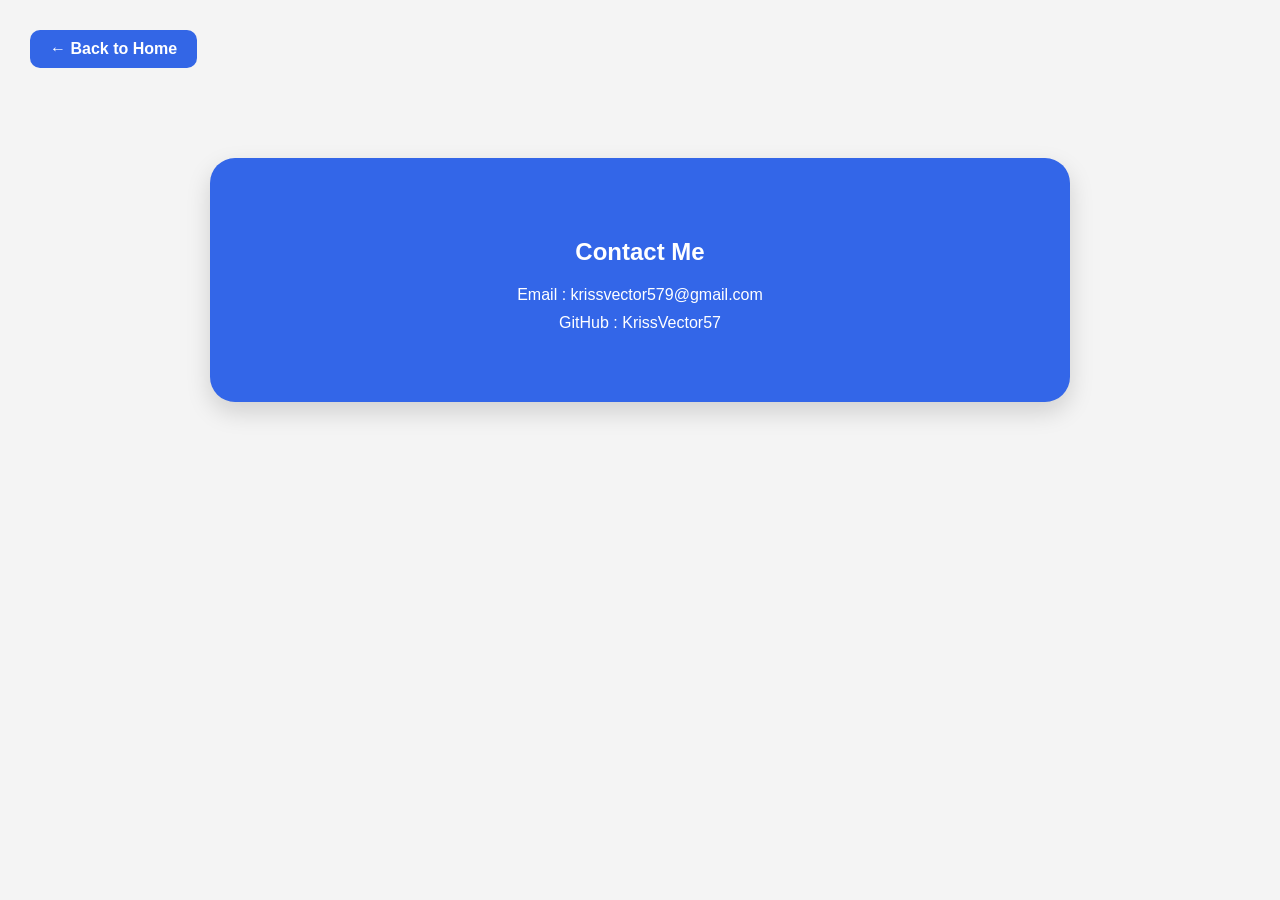
==== pages/contact.html @ 15fe415a "add in pages" ====
<!DOCTYPE html>
<html lang="en">
<head>
    <meta charset="UTF-8">
    <meta name="viewport" content="width=device-width, initial-scale=1.0">
    <title>Contact - Kriss Portfolio</title>

    <link rel="stylesheet" href="../style.css">
</head>
<body>

    <a href="../index.html" class="back-btn">← Back to Home</a>

    <section class="contact">
        <h2>Contact Me</h2>

        <p>Email : krissvector579@gmail.com</p>
        <p>GitHub : KrissVector57</p>
    </section>

    <script src="../script.js"></script>
</body>
</html>
---- style.css ----
body{
    margin:0;
    font-family:Arial, Helvetica, sans-serif;
    background:#f4f4f4;
}

header{
    background:#2563eb;
    color:white;
    text-align:center;
    padding:70px;

    #typing::after{
    content:"|";
    animation:blink 0.8s infinite;
}
    font-size: 2rem;
    font-weight: 500;
    min-height: 40px;

    @keyframes blink{

    0%{
        opacity:1;
    }

    50%{
        opacity:0;
    }

    100%{
        opacity:1;
    }

}
}

header h1{
    margin:0;
    font-size:48px;
}

header p{
    font-size:20px;
}
.about{
    background:white;
    max-width:800px;
    margin:40px auto;
    padding:30px;
    border-radius:15px;
    box-shadow:0 5px 15px rgba(0,0,0,.1);
}

.about h2{
    text-align:center;
    color:#2563eb;
}

.about p{
    line-height:1.8;
    text-align:center;
}
.skills{

    text-align:center;

    margin-top:60px;

}
.skill-container{

    display:flex;

    justify-content:center;

    gap:20px;

    flex-wrap:wrap;

    margin-top:30px;

}
.skill-card{

    background:#2563eb;

    color:white;

    padding:20px 40px;

    border-radius:12px;

    font-weight:bold;

    transition:.3s;

    cursor:pointer;

    box-shadow:0 5px 10px rgba(0,0,0,.2);

}
.skill-card:hover{

    transform:translateY(-10px) scale(1.05);

    background:#1d4ed8;



}
.contact {
    max-width: 800px;
    margin: 60px auto;
    padding: 60px 30px;
    background: #3366e8;
    color: white;
    text-align: center;
    border-radius: 25px;
    box-shadow: 0 10px 25px rgba(0,0,0,0.15);
}

.contact h2{

    margin-bottom:20px;

}
.contact p{

    margin:10px;

}
nav{

    margin-bottom:40px;

}
nav a{

    color:white;

    text-decoration:none;

    margin:15px;

    font-weight:bold;

    transition:0.3s;

}
nav a.active{
    color:#ffe600;
    font-weight:bold;
    border-bottom:3px solid #ffe600;
    padding-bottom:5px;
    transition:0.3s;
}
nav a:hover{

    text-decoration:underline;

}
nav a.active{
    color:#ffe600;
    font-weight:bold;
    border-bottom:3px solid #ffe600;
    padding-bottom:5px;
    transition:0.3s;
}
nav a:hover{

    text-decoration:underline;

}
html{
    scroll-behavior:smooth;
}
.projects{
    max-width:800px;
    margin:60px auto;
    padding:60px 30px;
    text-align:center;
    background:white;
    border-radius:25px;
    box-shadow:0 10px 25px rgba(0,0,0,0.15);
}
.project-card{

    background:white;

    max-width:700px;

    margin:auto;

    padding:30px;

    border-radius:15px;

    box-shadow:0 5px 15px rgba(0,0,0,.15);

}
.project-card h3{

    color:#2563eb;

}
.project-card p{

    margin:20px 0;

}
.project-card a{

    display:inline-block;

    background:#2563eb;

    color:white;

    text-decoration:none;

    padding:12px 25px;

    border-radius:10px;

    transition:.3s;

}
.project-card a:hover{

    background:#1d4ed8;

    transform:scale(1.05);

}
@media (max-width:768px){

    header h1{
        font-size:50px;
    }

    nav a{
        display:block;
        margin:15px;
    }

    .about,
    .project-card{
        width:90%;
    }

}
/* ===== Footer ===== */

footer {
    background: #1f4fd6;
    color: white;
    text-align: center;
    padding: 30px 20px;
    margin-top: 50px;
}

footer p {
    margin: 8px 0;
    font-size: 16px;
}
/* ===== Dark Mode ===== */

#darkModeBtn{
    margin-top:20px;
    padding:12px 24px;
    border:none;
    border-radius:10px;
    cursor:pointer;
    font-size:16px;
    font-weight:bold;
}

.dark-mode{
    background:#1b1b1b;
    color:white;
}

.dark-mode{
    background:#1f1f1f;
    color:white;
}

.dark-mode section{
    background:transparent;
}

.dark-mode .about,
.dark-mode .project-card{
    background:#2b2b2b;
    color:white;
    box-shadow:0 8px 20px rgba(0,0,0,0.4);
}

.dark-mode footer{
    background:#111;
}

.dark-mode footer{
    background:#111;
}
body.dark-mode .contact {
    background: #2d2d2d;
    color: white;
}

body.dark-mode .projects {
    background: #2d2d2d;
    color: white;
}

body.dark-mode .projects h2,
body.dark-mode .projects h3 {
    color: #4d7cff;
}

body.dark-mode .projects p {
    color: #ddd;
}
.back-btn {
    display: inline-block;
    margin: 30px;
    padding: 10px 20px;
    background: #3366e6;
    color: white;
    text-decoration: none;
    border-radius: 10px;
    font-weight: bold;
}

.back-btn:hover {
    opacity: 0.8;
}
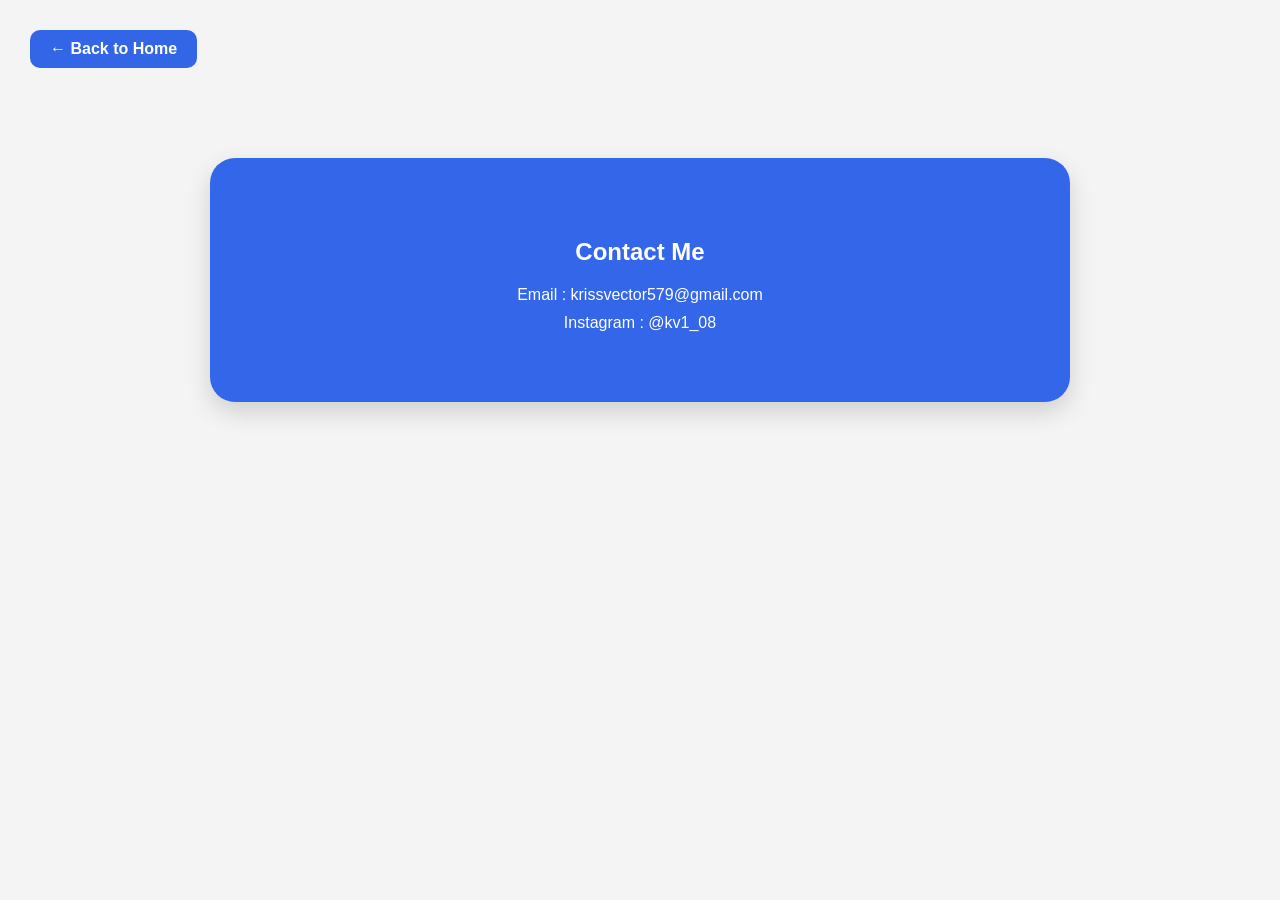
==== commit 921adf32: "ngubah pages" ====
--- a/pages/contact.html
+++ b/pages/contact.html
@@ -14,8 +14,8 @@
     <section class="contact">
         <h2>Contact Me</h2>
 
-        <p>Email : krissvector579@gmail.com</p>
-        <p>GitHub : KrissVector57</p>
+        <p>Email     : krissvector579@gmail.com</p>
+        <p>Instagram : @kv1_08</p>
     </section>
 
     <script src="../script.js"></script>
--- a/style.css
+++ b/style.css
@@ -335,4 +335,19 @@
 
 .back-btn:hover {
     opacity: 0.8;
+}
+.btn{
+    display:inline-block;
+    margin-top:20px;
+    padding:15px 35px;
+    background:#3564e8;
+    color:white;
+    text-decoration:none;
+    border-radius:12px;
+    transition:.3s;
+}
+
+.btn:hover{
+    background:#244bc7;
+    transform:translateY(-3px);
 }
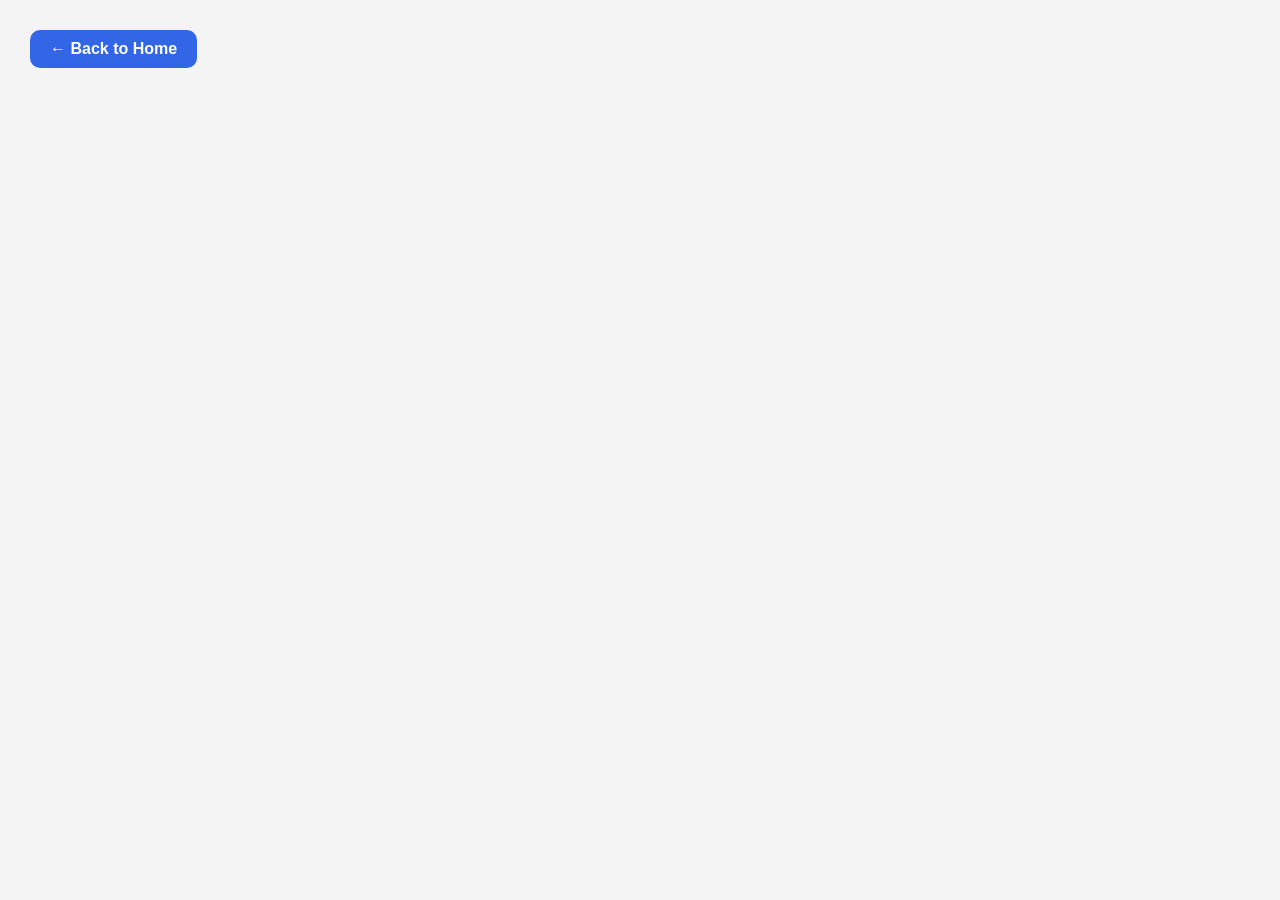
==== commit 0cf11710: "update porto" ====
--- a/pages/contact.html
+++ b/pages/contact.html
@@ -7,17 +7,27 @@
 
     <link rel="stylesheet" href="../style.css">
 </head>
+<script>
+if(localStorage.getItem("theme") === "dark"){
+    document.body.classList.add("dark-mode");
+}
+</script>
 <body>
 
     <a href="../index.html" class="back-btn">← Back to Home</a>
+<section class="contact reveal">
 
-    <section class="contact">
-        <h2>Contact Me</h2>
+    <h1>Contact Me</h1>
 
-        <p>Email     : krissvector579@gmail.com</p>
-        <p>Instagram : @kv1_08</p>
-    </section>
+    <p>
+        Email: kriss@example.com
+    </p>
 
+    <p>
+        GitHub: KrissVector57
+    </p>
+
+</section>
     <script src="../script.js"></script>
 </body>
 </html>
--- a/style.css
+++ b/style.css
@@ -350,4 +350,18 @@
 .btn:hover{
     background:#244bc7;
     transform:translateY(-3px);
+}
+/* ========================================
+   SCROLL REVEAL ANIMATION
+======================================== */
+
+.reveal {
+    opacity: 0;
+    transform: translateY(50px);
+    transition: opacity 0.8s ease, transform 0.8s ease;
+}
+
+.reveal.show {
+    opacity: 1;
+    transform: translateY(0);
 }
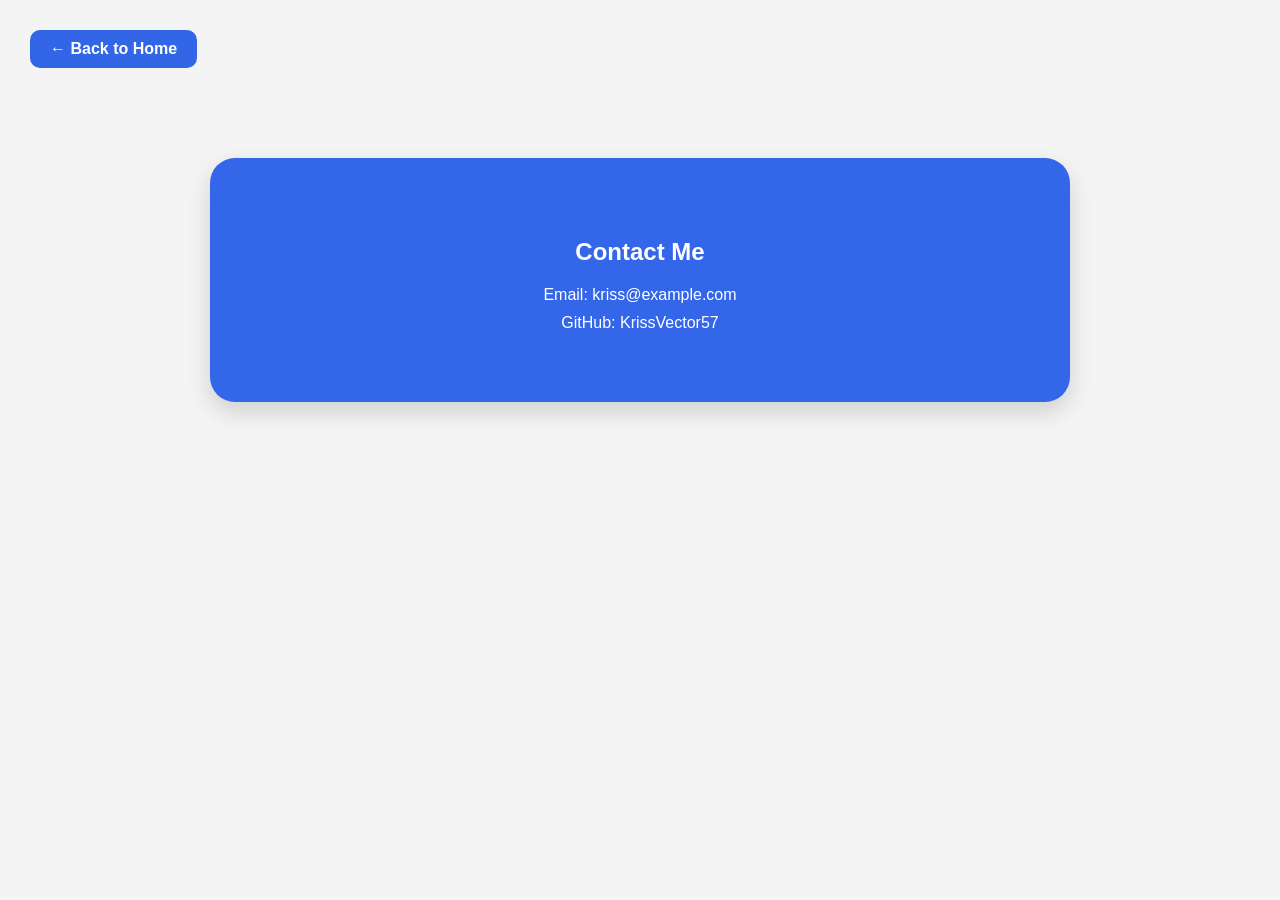
==== commit 5946b9f3: "ROMBAK" ====
--- a/pages/contact.html
+++ b/pages/contact.html
@@ -1,33 +1,85 @@
 <!DOCTYPE html>
 <html lang="en">
+
 <head>
+
     <meta charset="UTF-8">
-    <meta name="viewport" content="width=device-width, initial-scale=1.0">
-    <title>Contact - Kriss Portfolio</title>
 
-    <link rel="stylesheet" href="../style.css">
+    <meta
+        name="viewport"
+        content="width=device-width, initial-scale=1.0"
+    >
+
+    <title>
+        Contact - Kriss Portfolio
+    </title>
+
+    <link
+        rel="stylesheet"
+        href="../style.css"
+    >
+
 </head>
-<script>
-if(localStorage.getItem("theme") === "dark"){
-    document.body.classList.add("dark-mode");
-}
-</script>
+
+
 <body>
 
-    <a href="../index.html" class="back-btn">← Back to Home</a>
-<section class="contact reveal">
 
-    <h1>Contact Me</h1>
+    <!-- DARK MODE CHECK -->
 
-    <p>
-        Email: kriss@example.com
-    </p>
+    <script>
 
-    <p>
-        GitHub: KrissVector57
-    </p>
+        if (
+            localStorage.getItem("theme")
+            === "dark"
+        ) {
 
-</section>
+            document.body.classList.add(
+                "dark-mode"
+            );
+
+        }
+
+    </script>
+
+
+    <!-- BACK BUTTON -->
+
+    <a
+        href="../index.html"
+        class="back-btn"
+    >
+
+        ← Back to Home
+
+    </a>
+
+
+    <!-- CONTACT -->
+
+    <section class="contact">
+
+        <h1>
+            Contact Me
+        </h1>
+
+
+        <p>
+            Email:
+            kriss@example.com
+        </p>
+
+
+        <p>
+            GitHub:
+            KrissVector57
+        </p>
+
+    </section>
+
+
     <script src="../script.js"></script>
+
 </body>
+
 </html>
--- a/style.css
+++ b/style.css
@@ -4,35 +4,37 @@
     background:#f4f4f4;
 }
 
-header{
-    background:#2563eb;
-    color:white;
-    text-align:center;
-    padding:70px;
-
-    #typing::after{
-    content:"|";
-    animation:blink 0.8s infinite;
-}
+header {
+    background: #2563eb;
+    color: white;
+    text-align: center;
+    padding: 70px;
     font-size: 2rem;
     font-weight: 500;
     min-height: 40px;
-
-    @keyframes blink{
-
-    0%{
-        opacity:1;
-    }
-
-    50%{
-        opacity:0;
-    }
-
-    100%{
-        opacity:1;
-    }
-
-}
+}
+
+
+#typing::after {
+    content: "|";
+    animation: blink 0.8s infinite;
+}
+
+
+@keyframes blink {
+
+    0% {
+        opacity: 1;
+    }
+
+    50% {
+        opacity: 0;
+    }
+
+    100% {
+        opacity: 1;
+    }
+
 }
 
 header h1{
@@ -351,17 +353,3 @@
     background:#244bc7;
     transform:translateY(-3px);
 }
-/* ========================================
-   SCROLL REVEAL ANIMATION
-======================================== */
-
-.reveal {
-    opacity: 0;
-    transform: translateY(50px);
-    transition: opacity 0.8s ease, transform 0.8s ease;
-}
-
-.reveal.show {
-    opacity: 1;
-    transform: translateY(0);
-}
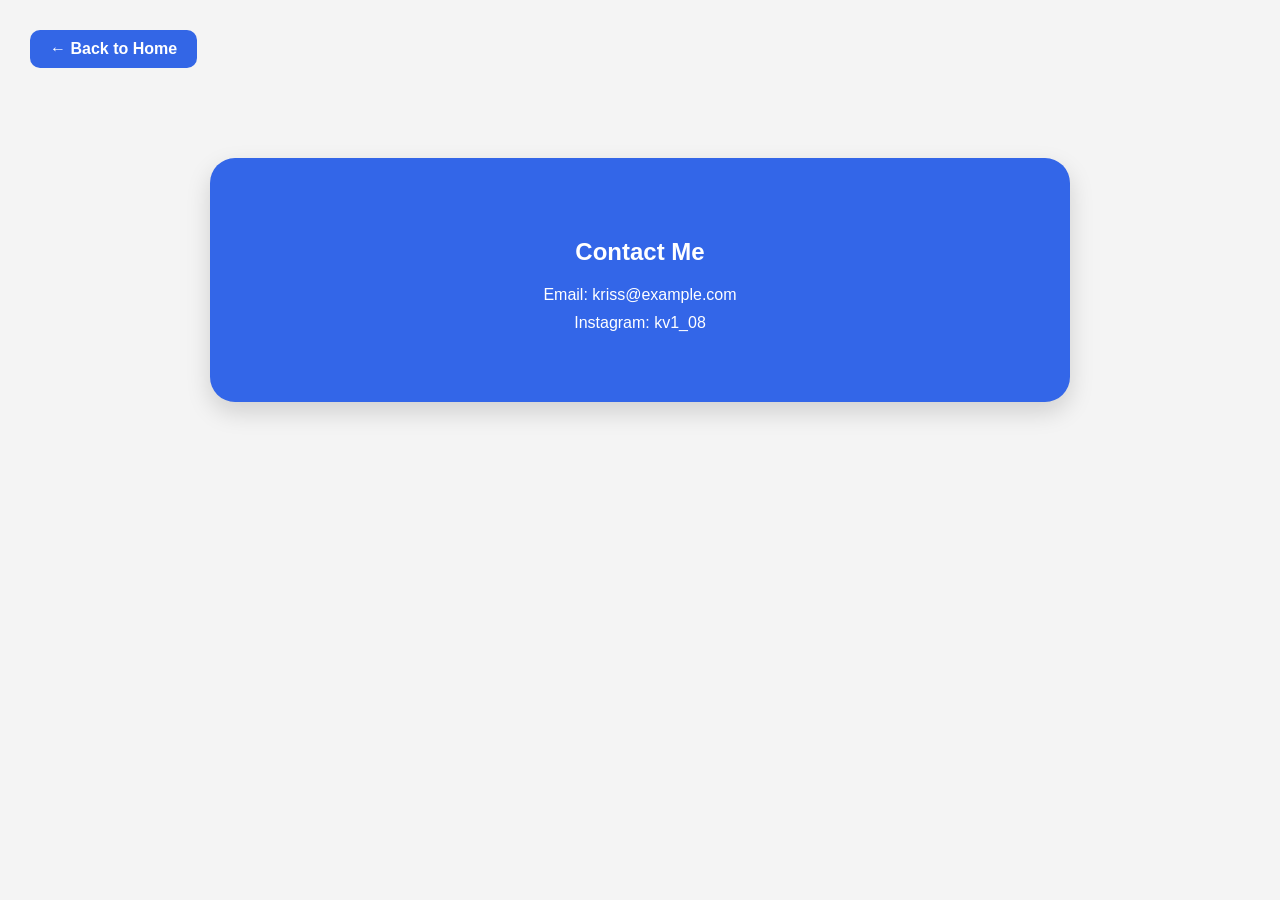
==== commit 2c8997db: "reveal add" ====
--- a/pages/contact.html
+++ b/pages/contact.html
@@ -4,75 +4,35 @@
 <head>
 
     <meta charset="UTF-8">
+    <meta name="viewport" content="width=device-width, initial-scale=1.0">
 
-    <meta
-        name="viewport"
-        content="width=device-width, initial-scale=1.0"
-    >
+    <title>Contact - Kriss Portfolio</title>
 
-    <title>
-        Contact - Kriss Portfolio
-    </title>
-
-    <link
-        rel="stylesheet"
-        href="../style.css"
-    >
+    <link rel="stylesheet" href="../style.css">
 
 </head>
 
-
 <body>
-
-
-    <!-- DARK MODE CHECK -->
-
-    <script>
-
-        if (
-            localStorage.getItem("theme")
-            === "dark"
-        ) {
-
-            document.body.classList.add(
-                "dark-mode"
-            );
-
-        }
-
-    </script>
-
 
     <!-- BACK BUTTON -->
 
-    <a
-        href="../index.html"
-        class="back-btn"
-    >
-
+    <a href="../index.html" class="back-btn reveal">
         ← Back to Home
-
     </a>
 
 
     <!-- CONTACT -->
 
-    <section class="contact">
+    <section class="contact reveal">
 
-        <h1>
-            Contact Me
-        </h1>
-
+        <h1>Contact Me</h1>
 
         <p>
-            Email:
-            kriss@example.com
+            Email: kriss@example.com
         </p>
 
-
         <p>
-            GitHub:
-            KrissVector57
+            Instagram: kv1_08
         </p>
 
     </section>
--- a/style.css
+++ b/style.css
@@ -1,14 +1,45 @@
-body{
-    margin:0;
-    font-family:Arial, Helvetica, sans-serif;
-    background:#f4f4f4;
-}
+/* ========================================
+   GLOBAL
+======================================== */
+
+body {
+    margin: 0;
+    font-family: Arial, Helvetica, sans-serif;
+    background: #f4f4f4;
+    color: #222;
+    transition: background 0.3s ease, color 0.3s ease;
+}
+
+
+/* ========================================
+   HEADER
+======================================== */
 
 header {
     background: #2563eb;
     color: white;
     text-align: center;
     padding: 70px;
+    min-height: 40px;
+}
+
+
+header h1 {
+    margin: 0;
+    font-size: 48px;
+}
+
+
+header p {
+    font-size: 20px;
+}
+
+
+/* ========================================
+   TYPING EFFECT
+======================================== */
+
+#typing {
     font-size: 2rem;
     font-weight: 500;
     min-height: 40px;
@@ -37,80 +68,105 @@
 
 }
 
-header h1{
-    margin:0;
-    font-size:48px;
-}
-
-header p{
-    font-size:20px;
-}
-.about{
-    background:white;
-    max-width:800px;
-    margin:40px auto;
-    padding:30px;
-    border-radius:15px;
-    box-shadow:0 5px 15px rgba(0,0,0,.1);
-}
-
-.about h2{
-    text-align:center;
-    color:#2563eb;
-}
-
-.about p{
-    line-height:1.8;
-    text-align:center;
-}
-.skills{
-
-    text-align:center;
-
-    margin-top:60px;
-
-}
-.skill-container{
-
-    display:flex;
-
-    justify-content:center;
-
-    gap:20px;
-
-    flex-wrap:wrap;
-
-    margin-top:30px;
-
-}
-.skill-card{
-
-    background:#2563eb;
-
-    color:white;
-
-    padding:20px 40px;
-
-    border-radius:12px;
-
-    font-weight:bold;
-
-    transition:.3s;
-
-    cursor:pointer;
-
-    box-shadow:0 5px 10px rgba(0,0,0,.2);
-
-}
-.skill-card:hover{
-
-    transform:translateY(-10px) scale(1.05);
-
-    background:#1d4ed8;
-
-
-
-}
+
+/* ========================================
+   NAVBAR
+======================================== */
+
+nav {
+    margin-bottom: 40px;
+}
+
+
+nav a {
+    color: white;
+    text-decoration: none;
+    margin: 15px;
+    font-weight: bold;
+    transition: 0.3s;
+}
+
+
+nav a:hover {
+    text-decoration: underline;
+}
+
+
+nav a.active {
+    color: #ffe600;
+    font-weight: bold;
+    border-bottom: 3px solid #ffe600;
+    padding-bottom: 5px;
+}
+
+
+/* ========================================
+   ABOUT
+======================================== */
+
+.about {
+    background: white;
+    max-width: 800px;
+    margin: 40px auto;
+    padding: 30px;
+    border-radius: 15px;
+    box-shadow: 0 5px 15px rgba(0, 0, 0, 0.1);
+}
+
+
+.about h2 {
+    text-align: center;
+    color: #2563eb;
+}
+
+
+.about p {
+    line-height: 1.8;
+    text-align: center;
+}
+
+
+/* ========================================
+   SKILLS
+======================================== */
+
+.skills {
+    text-align: center;
+    margin-top: 60px;
+}
+
+
+.skill-container {
+    display: flex;
+    justify-content: center;
+    gap: 20px;
+    flex-wrap: wrap;
+    margin-top: 30px;
+}
+
+
+.skill-card {
+    background: #2563eb;
+    color: white;
+    padding: 20px 40px;
+    border-radius: 12px;
+    font-weight: bold;
+    transition: 0.3s;
+    cursor: pointer;
+    box-shadow: 0 5px 10px rgba(0, 0, 0, 0.2);
+}
+
+
+.skill-card:hover {
+    transform: translateY(-10px) scale(1.05);
+    background: #1d4ed8;
+}
+
+
+/* ========================================
+   CONTACT
+======================================== */
+
 .contact {
     max-width: 800px;
     margin: 60px auto;
@@ -119,211 +175,76 @@
     color: white;
     text-align: center;
     border-radius: 25px;
-    box-shadow: 0 10px 25px rgba(0,0,0,0.15);
-}
-
-.contact h2{
-
-    margin-bottom:20px;
-
-}
-.contact p{
-
-    margin:10px;
-
-}
-nav{
-
-    margin-bottom:40px;
-
-}
-nav a{
-
-    color:white;
-
-    text-decoration:none;
-
-    margin:15px;
-
-    font-weight:bold;
-
-    transition:0.3s;
-
-}
-nav a.active{
-    color:#ffe600;
-    font-weight:bold;
-    border-bottom:3px solid #ffe600;
-    padding-bottom:5px;
-    transition:0.3s;
-}
-nav a:hover{
-
-    text-decoration:underline;
-
-}
-nav a.active{
-    color:#ffe600;
-    font-weight:bold;
-    border-bottom:3px solid #ffe600;
-    padding-bottom:5px;
-    transition:0.3s;
-}
-nav a:hover{
-
-    text-decoration:underline;
-
-}
-html{
-    scroll-behavior:smooth;
-}
-.projects{
-    max-width:800px;
-    margin:60px auto;
-    padding:60px 30px;
-    text-align:center;
-    background:white;
-    border-radius:25px;
-    box-shadow:0 10px 25px rgba(0,0,0,0.15);
-}
-.project-card{
-
-    background:white;
-
-    max-width:700px;
-
-    margin:auto;
-
-    padding:30px;
-
-    border-radius:15px;
-
-    box-shadow:0 5px 15px rgba(0,0,0,.15);
-
-}
-.project-card h3{
-
-    color:#2563eb;
-
-}
-.project-card p{
-
-    margin:20px 0;
-
-}
-.project-card a{
-
-    display:inline-block;
-
-    background:#2563eb;
-
-    color:white;
-
-    text-decoration:none;
-
-    padding:12px 25px;
-
-    border-radius:10px;
-
-    transition:.3s;
-
-}
-.project-card a:hover{
-
-    background:#1d4ed8;
-
-    transform:scale(1.05);
-
-}
-@media (max-width:768px){
-
-    header h1{
-        font-size:50px;
-    }
-
-    nav a{
-        display:block;
-        margin:15px;
-    }
-
-    .about,
-    .project-card{
-        width:90%;
-    }
-
-}
-/* ===== Footer ===== */
-
-footer {
-    background: #1f4fd6;
-    color: white;
-    text-align: center;
-    padding: 30px 20px;
-    margin-top: 50px;
-}
-
-footer p {
-    margin: 8px 0;
-    font-size: 16px;
-}
-/* ===== Dark Mode ===== */
-
-#darkModeBtn{
-    margin-top:20px;
-    padding:12px 24px;
-    border:none;
-    border-radius:10px;
-    cursor:pointer;
-    font-size:16px;
-    font-weight:bold;
-}
-
-.dark-mode{
-    background:#1b1b1b;
-    color:white;
-}
-
-.dark-mode{
-    background:#1f1f1f;
-    color:white;
-}
-
-.dark-mode section{
-    background:transparent;
-}
-
-.dark-mode .about,
-.dark-mode .project-card{
-    background:#2b2b2b;
-    color:white;
-    box-shadow:0 8px 20px rgba(0,0,0,0.4);
-}
-
-.dark-mode footer{
-    background:#111;
-}
-
-.dark-mode footer{
-    background:#111;
-}
-body.dark-mode .contact {
-    background: #2d2d2d;
-    color: white;
-}
-
-body.dark-mode .projects {
-    background: #2d2d2d;
-    color: white;
-}
-
-body.dark-mode .projects h2,
-body.dark-mode .projects h3 {
-    color: #4d7cff;
-}
-
-body.dark-mode .projects p {
-    color: #ddd;
-}
+    box-shadow: 0 10px 25px rgba(0, 0, 0, 0.15);
+}
+
+
+.contact h1 {
+    margin-bottom: 20px;
+}
+
+
+.contact p {
+    margin: 10px;
+}
+
+
+/* ========================================
+   PROJECTS
+======================================== */
+
+.projects {
+    max-width: 800px;
+    margin: 60px auto;
+    padding: 60px 30px;
+    text-align: center;
+    background: white;
+    border-radius: 25px;
+    box-shadow: 0 10px 25px rgba(0, 0, 0, 0.15);
+}
+
+
+.project-card {
+    background: white;
+    max-width: 700px;
+    margin: auto;
+    padding: 30px;
+    border-radius: 15px;
+    box-shadow: 0 5px 15px rgba(0, 0, 0, 0.15);
+}
+
+
+.project-card h3 {
+    color: #2563eb;
+}
+
+
+.project-card p {
+    margin: 20px 0;
+}
+
+
+.project-card a {
+    display: inline-block;
+    background: #2563eb;
+    color: white;
+    text-decoration: none;
+    padding: 12px 25px;
+    border-radius: 10px;
+    transition: 0.3s;
+}
+
+
+.project-card a:hover {
+    background: #1d4ed8;
+    transform: scale(1.05);
+}
+
+
+/* ========================================
+   BACK BUTTON
+======================================== */
+
 .back-btn {
     display: inline-block;
     margin: 30px;
@@ -333,23 +254,141 @@
     text-decoration: none;
     border-radius: 10px;
     font-weight: bold;
-}
+    transition: 0.3s;
+}
+
 
 .back-btn:hover {
     opacity: 0.8;
-}
-.btn{
-    display:inline-block;
-    margin-top:20px;
-    padding:15px 35px;
-    background:#3564e8;
-    color:white;
-    text-decoration:none;
-    border-radius:12px;
-    transition:.3s;
-}
-
-.btn:hover{
-    background:#244bc7;
-    transform:translateY(-3px);
-}
+    transform: translateY(-2px);
+}
+
+
+/* ========================================
+   FOOTER
+======================================== */
+
+footer {
+    background: #1f4fd6;
+    color: white;
+    text-align: center;
+    padding: 30px 20px;
+    margin-top: 50px;
+}
+
+
+footer p {
+    margin: 8px 0;
+    font-size: 16px;
+}
+
+
+/* ========================================
+   DARK MODE BUTTON
+======================================== */
+
+#darkModeBtn {
+    margin-top: 20px;
+    padding: 12px 24px;
+    border: none;
+    border-radius: 10px;
+    cursor: pointer;
+    font-size: 16px;
+    font-weight: bold;
+}
+
+
+/* ========================================
+   DARK MODE
+======================================== */
+
+body.dark-mode {
+    background: #1f1f1f;
+    color: white;
+}
+
+
+body.dark-mode .about,
+body.dark-mode .projects {
+    background: #2b2b2b;
+    color: white;
+    box-shadow: 0 8px 20px rgba(0, 0, 0, 0.4);
+}
+
+
+body.dark-mode .project-card {
+    background: #333;
+    color: white;
+}
+
+
+body.dark-mode .contact {
+    background: #2d2d2d;
+    color: white;
+}
+
+
+body.dark-mode .projects h2,
+body.dark-mode .projects h3 {
+    color: #4d7cff;
+}
+
+
+body.dark-mode .projects p {
+    color: #ddd;
+}
+
+
+body.dark-mode footer {
+    background: #111;
+}
+
+
+/* ========================================
+   SCROLL REVEAL
+======================================== */
+
+.reveal {
+    opacity: 0;
+    transform: translateY(40px);
+    transition:
+        opacity 0.8s ease,
+        transform 0.8s ease;
+}
+
+
+.reveal.show {
+    opacity: 1;
+    transform: translateY(0);
+}
+
+
+/* ========================================
+   RESPONSIVE
+======================================== */
+
+@media (max-width: 768px) {
+
+    header h1 {
+        font-size: 50px;
+    }
+
+
+    nav a {
+        display: block;
+        margin: 15px;
+    }
+
+
+    .about,
+    .projects,
+    .contact {
+        width: 80%;
+    }
+
+
+    .project-card {
+        width: auto;
+    }
+
+}
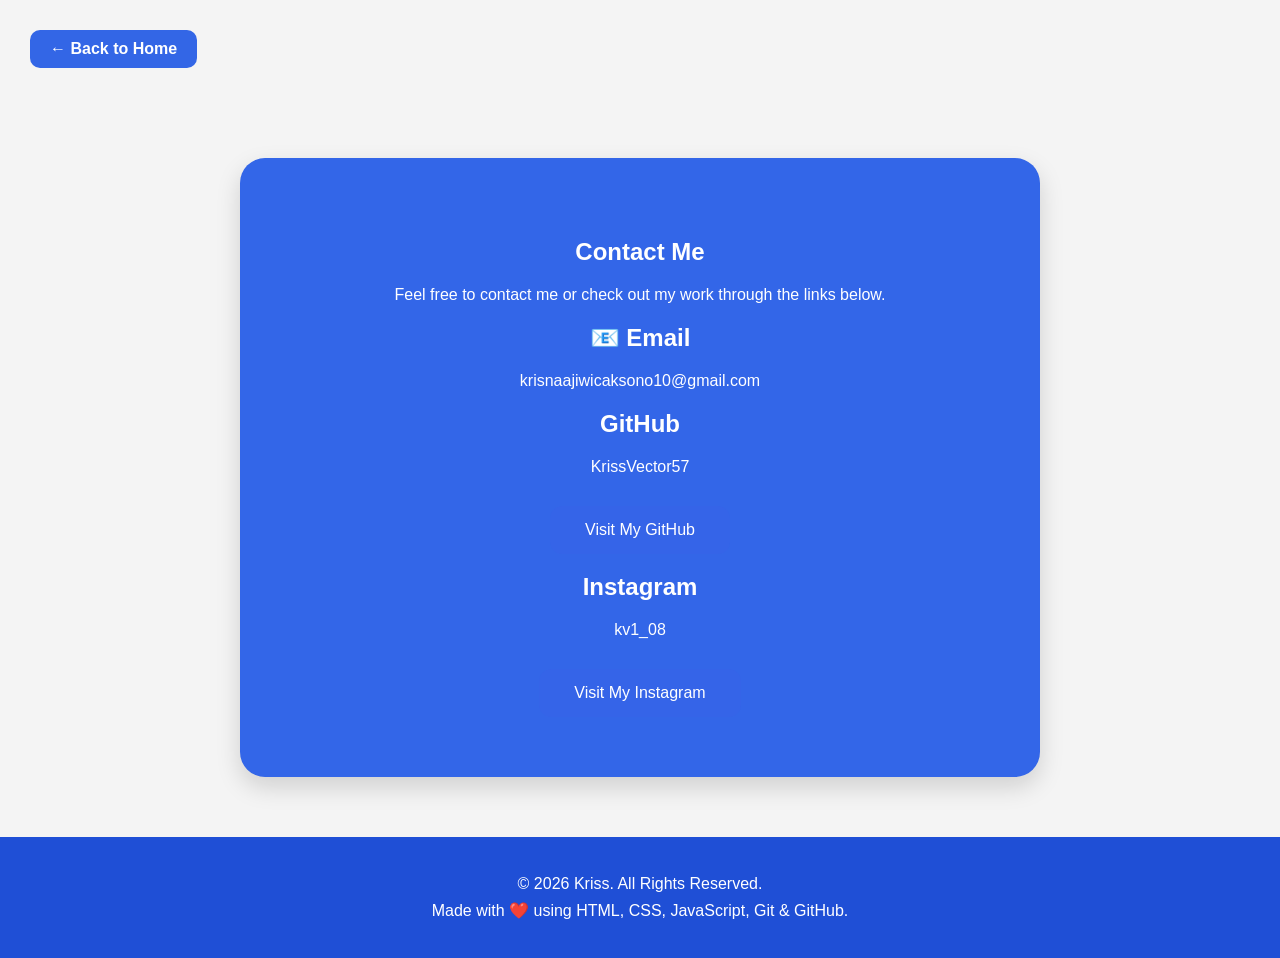
==== commit d0a3962d: "contact chnge" ====
--- a/pages/contact.html
+++ b/pages/contact.html
@@ -4,41 +4,161 @@
 <head>
 
     <meta charset="UTF-8">
-    <meta name="viewport" content="width=device-width, initial-scale=1.0">
+
+    <meta
+        name="viewport"
+        content="width=device-width, initial-scale=1.0"
+    >
 
     <title>Contact - Kriss Portfolio</title>
 
-    <link rel="stylesheet" href="../style.css">
+    <link
+        rel="stylesheet"
+        href="../style.css"
+    >
 
 </head>
 
+
 <body>
 
-    <!-- BACK BUTTON -->
 
-    <a href="../index.html" class="back-btn reveal">
+    <!-- ========================================
+         BACK BUTTON
+    ========================================= -->
+
+    <a
+        href="../index.html"
+        class="back-btn reveal"
+    >
         ← Back to Home
     </a>
 
 
-    <!-- CONTACT -->
+
+    <!-- ========================================
+         CONTACT SECTION
+    ========================================= -->
 
     <section class="contact reveal">
 
-        <h1>Contact Me</h1>
 
-        <p>
-            Email: kriss@example.com
+        <h1>
+            Contact Me
+        </h1>
+
+
+        <p class="contact-intro">
+
+            Feel free to contact me
+            or check out my work
+            through the links below.
+
         </p>
 
-        <p>
-            Instagram: kv1_08
-        </p>
+
+
+        <!-- ========================================
+             CONTACT INFORMATION
+        ======================================== -->
+
+        <div class="contact-container">
+
+
+            <div class="contact-card">
+
+                <h2>
+                    📧 Email
+                </h2>
+
+                <p>
+                    krisnaajiwicaksono10@gmail.com
+                </p>
+
+            </div>
+
+
+            <div class="contact-card">
+
+                <h2>
+                    GitHub
+                </h2>
+
+                <p>
+                    KrissVector57
+                </p>
+
+
+                <a
+                    href="https://github.com/KrissVector57"
+                    target="_blank"
+                    class="btn"
+                >
+                    Visit My GitHub
+                </a>
+
+            </div>
+
+            <div class="contact-card">
+
+                <h2>
+                    Instagram
+                </h2>
+
+                <p>
+                    kv1_08
+                </p>
+
+
+                <a
+                    href="https://www.instagram.com/kv1_08?igsh=MXRlZHVudHVyZGRsdQ=="
+                    target="_blank"
+                    class="btn"
+                >
+                    Visit My Instagram
+                </a>
+
+            </div>
+
+        </div>
+
 
     </section>
 
 
+
+    <!-- ========================================
+         FOOTER
+    ========================================= -->
+
+    <footer class="reveal">
+
+        <p>
+
+            © 2026 Kriss.
+            All Rights Reserved.
+
+        </p>
+
+
+        <p>
+
+            Made with ❤️ using
+            HTML, CSS, JavaScript,
+            Git & GitHub.
+
+        </p>
+
+    </footer>
+
+
+
+    <!-- ========================================
+         JAVASCRIPT
+    ========================================= -->
+
     <script src="../script.js"></script>
+
 
 </body>
 
--- a/style.css
+++ b/style.css
@@ -1,13 +1,24 @@
 /* ========================================
    GLOBAL
 ======================================== */
+
+* {
+    box-sizing: border-box;
+}
+
+html {
+    scroll-behavior: smooth;
+}
 
 body {
     margin: 0;
     font-family: Arial, Helvetica, sans-serif;
     background: #f4f4f4;
     color: #222;
-    transition: background 0.3s ease, color 0.3s ease;
+
+    transition:
+        background 0.3s ease,
+        color 0.3s ease;
 }
 
 
@@ -19,13 +30,16 @@
     background: #2563eb;
     color: white;
     text-align: center;
-    padding: 70px;
+
+    padding: 70px 20px;
+
     min-height: 40px;
 }
 
 
 header h1 {
     margin: 0;
+
     font-size: 48px;
 }
 
@@ -42,13 +56,16 @@
 #typing {
     font-size: 2rem;
     font-weight: 500;
+
     min-height: 40px;
 }
 
 
 #typing::after {
     content: "|";
-    animation: blink 0.8s infinite;
+
+    animation:
+        blink 0.8s infinite;
 }
 
 
@@ -70,20 +87,36 @@
 
 
 /* ========================================
-   NAVBAR
+   NAVIGATION
 ======================================== */
 
 nav {
     margin-bottom: 40px;
+
+    display: flex;
+
+    justify-content: center;
+
+    align-items: center;
+
+    flex-wrap: nowrap;
+
+    gap: 10px;
 }
 
 
 nav a {
     color: white;
+
     text-decoration: none;
-    margin: 15px;
+
+    margin: 5px 15px;
+
     font-weight: bold;
+
     transition: 0.3s;
+
+    white-space: nowrap;
 }
 
 
@@ -94,8 +127,11 @@
 
 nav a.active {
     color: #ffe600;
+
     font-weight: bold;
+
     border-bottom: 3px solid #ffe600;
+
     padding-bottom: 5px;
 }
 
@@ -106,22 +142,33 @@
 
 .about {
     background: white;
+
     max-width: 800px;
+
+    width: calc(100% - 40px);
+
     margin: 40px auto;
+
     padding: 30px;
+
     border-radius: 15px;
-    box-shadow: 0 5px 15px rgba(0, 0, 0, 0.1);
+
+    box-shadow:
+        0 5px 15px
+        rgba(0, 0, 0, 0.1);
 }
 
 
 .about h2 {
     text-align: center;
+
     color: #2563eb;
 }
 
 
 .about p {
     line-height: 1.8;
+
     text-align: center;
 }
 
@@ -132,33 +179,54 @@
 
 .skills {
     text-align: center;
+
     margin-top: 60px;
+
+    padding: 0 20px;
 }
 
 
 .skill-container {
     display: flex;
+
     justify-content: center;
+
+    align-items: center;
+
     gap: 20px;
+
     flex-wrap: wrap;
+
     margin-top: 30px;
 }
 
 
 .skill-card {
     background: #2563eb;
-    color: white;
+
+    color: white;
+
     padding: 20px 40px;
+
     border-radius: 12px;
+
     font-weight: bold;
+
     transition: 0.3s;
+
     cursor: pointer;
-    box-shadow: 0 5px 10px rgba(0, 0, 0, 0.2);
+
+    box-shadow:
+        0 5px 10px
+        rgba(0, 0, 0, 0.2);
 }
 
 
 .skill-card:hover {
-    transform: translateY(-10px) scale(1.05);
+    transform:
+        translateY(-10px)
+        scale(1.05);
+
     background: #1d4ed8;
 }
 
@@ -169,13 +237,24 @@
 
 .contact {
     max-width: 800px;
+
+    width: calc(100% - 40px);
+
     margin: 60px auto;
+
     padding: 60px 30px;
+
     background: #3366e8;
-    color: white;
+
+    color: white;
+
     text-align: center;
+
     border-radius: 25px;
-    box-shadow: 0 10px 25px rgba(0, 0, 0, 0.15);
+
+    box-shadow:
+        0 10px 25px
+        rgba(0, 0, 0, 0.15);
 }
 
 
@@ -186,6 +265,8 @@
 
 .contact p {
     margin: 10px;
+
+    word-wrap: break-word;
 }
 
 
@@ -194,50 +275,139 @@
 ======================================== */
 
 .projects {
-    max-width: 800px;
+    max-width: 1000px;
+
+    width: calc(100% - 40px);
+
     margin: 60px auto;
+
     padding: 60px 30px;
+
     text-align: center;
+
     background: white;
+
     border-radius: 25px;
-    box-shadow: 0 10px 25px rgba(0, 0, 0, 0.15);
-}
-
+
+    box-shadow:
+        0 10px 25px
+        rgba(0, 0, 0, 0.15);
+}
+
+
+.projects h2 {
+    margin-top: 0;
+
+    margin-bottom: 40px;
+
+    color: #2563eb;
+}
+
+
+/* ========================================
+   PROJECT CONTAINER
+======================================== */
+
+.project-container {
+
+    display: grid;
+
+    grid-template-columns:
+        repeat(2, 1fr);
+
+    gap: 25px;
+
+}
+
+
+/* ========================================
+   PROJECT CARD
+======================================== */
 
 .project-card {
+
     background: white;
-    max-width: 700px;
-    margin: auto;
+
     padding: 30px;
+
     border-radius: 15px;
-    box-shadow: 0 5px 15px rgba(0, 0, 0, 0.15);
+
+    box-shadow:
+        0 5px 15px
+        rgba(0, 0, 0, 0.15);
+
+    display: flex;
+
+    flex-direction: column;
+
+    align-items: center;
+
+    transition:
+        transform 0.3s ease,
+        box-shadow 0.3s ease;
+}
+
+
+.project-card:hover {
+
+    transform:
+        translateY(-8px);
+
+    box-shadow:
+        0 10px 25px
+        rgba(0, 0, 0, 0.2);
 }
 
 
 .project-card h3 {
+
     color: #2563eb;
+
+    margin-top: 0;
+
+    font-size: 22px;
 }
 
 
 .project-card p {
-    margin: 20px 0;
-}
-
-
-.project-card a {
+
+    margin:
+        10px 0 25px;
+
+    line-height: 1.6;
+}
+
+
+/* ========================================
+   PROJECT BUTTON
+======================================== */
+
+.project-card .btn {
+
     display: inline-block;
+
     background: #2563eb;
-    color: white;
+
+    color: white;
+
     text-decoration: none;
+
     padding: 12px 25px;
+
     border-radius: 10px;
+
     transition: 0.3s;
-}
-
-
-.project-card a:hover {
+
+    margin-top: auto;
+}
+
+
+.project-card .btn:hover {
+
     background: #1d4ed8;
-    transform: scale(1.05);
+
+    transform:
+        scale(1.05);
 }
 
 
@@ -246,21 +416,66 @@
 ======================================== */
 
 .back-btn {
+
     display: inline-block;
+
     margin: 30px;
+
     padding: 10px 20px;
+
     background: #3366e6;
-    color: white;
+
+    color: white;
+
     text-decoration: none;
+
     border-radius: 10px;
+
     font-weight: bold;
+
     transition: 0.3s;
 }
 
 
 .back-btn:hover {
+
     opacity: 0.8;
-    transform: translateY(-2px);
+
+    transform:
+        translateY(-2px);
+}
+
+
+/* ========================================
+   GENERAL BUTTON
+======================================== */
+
+.btn {
+
+    display: inline-block;
+
+    margin-top: 20px;
+
+    padding: 15px 35px;
+
+    background: #3564e8;
+
+    color: white;
+
+    text-decoration: none;
+
+    border-radius: 12px;
+
+    transition: 0.3s;
+}
+
+
+.btn:hover {
+
+    background: #244bc7;
+
+    transform:
+        translateY(-3px);
 }
 
 
@@ -269,16 +484,23 @@
 ======================================== */
 
 footer {
+
     background: #1f4fd6;
-    color: white;
+
+    color: white;
+
     text-align: center;
+
     padding: 30px 20px;
+
     margin-top: 50px;
 }
 
 
 footer p {
+
     margin: 8px 0;
+
     font-size: 16px;
 }
 
@@ -288,13 +510,29 @@
 ======================================== */
 
 #darkModeBtn {
+
     margin-top: 20px;
+
     padding: 12px 24px;
+
     border: none;
+
     border-radius: 10px;
+
     cursor: pointer;
+
     font-size: 16px;
+
     font-weight: bold;
+
+    transition: 0.3s;
+}
+
+
+#darkModeBtn:hover {
+
+    transform:
+        scale(1.05);
 }
 
 
@@ -303,43 +541,86 @@
 ======================================== */
 
 body.dark-mode {
+
     background: #1f1f1f;
-    color: white;
-}
-
-
-body.dark-mode .about,
+
+    color: white;
+}
+
+
+/* About */
+
+body.dark-mode .about {
+
+    background: #2b2b2b;
+
+    color: white;
+
+    box-shadow:
+        0 8px 20px
+        rgba(0, 0, 0, 0.4);
+}
+
+
+/* Contact */
+
+body.dark-mode .contact {
+
+    background: #2d2d2d;
+
+    color: white;
+}
+
+
+/* Projects */
+
 body.dark-mode .projects {
-    background: #2b2b2b;
-    color: white;
-    box-shadow: 0 8px 20px rgba(0, 0, 0, 0.4);
-}
-
+
+    background: #2d2d2d;
+
+    color: white;
+
+    box-shadow:
+        0 8px 20px
+        rgba(0, 0, 0, 0.4);
+}
+
+
+/* Project Cards */
 
 body.dark-mode .project-card {
+
     background: #333;
-    color: white;
-}
-
-
-body.dark-mode .contact {
-    background: #2d2d2d;
-    color: white;
-}
-
+
+    color: white;
+
+    box-shadow:
+        0 5px 15px
+        rgba(0, 0, 0, 0.4);
+}
+
+
+/* Project Titles */
 
 body.dark-mode .projects h2,
-body.dark-mode .projects h3 {
+body.dark-mode .project-card h3 {
+
     color: #4d7cff;
 }
 
 
+/* Project Text */
+
 body.dark-mode .projects p {
+
     color: #ddd;
 }
 
 
+/* Footer */
+
 body.dark-mode footer {
+
     background: #111;
 }
 
@@ -349,46 +630,311 @@
 ======================================== */
 
 .reveal {
+
     opacity: 0;
-    transform: translateY(40px);
+
+    transform:
+        translateY(40px);
+
     transition:
+
         opacity 0.8s ease,
+
         transform 0.8s ease;
 }
 
 
 .reveal.show {
+
     opacity: 1;
-    transform: translateY(0);
-}
-
-
-/* ========================================
-   RESPONSIVE
+
+    transform:
+        translateY(0);
+}
+
+
+/* ========================================
+   TABLET
 ======================================== */
 
 @media (max-width: 768px) {
 
+    header {
+
+        padding:
+            60px 15px;
+    }
+
+
     header h1 {
-        font-size: 50px;
+
+        font-size: 42px;
+    }
+
+
+    #typing {
+
+        font-size: 1.6rem;
+    }
+
+
+    nav {
+
+        display: flex;
+
+        flex-direction: row;
+
+        flex-wrap: nowrap;
+
+        justify-content: center;
+
+        gap: 5px;
+
+        margin-bottom: 30px;
     }
 
 
     nav a {
-        display: block;
-        margin: 15px;
-    }
-
-
-    .about,
-    .projects,
+
+        margin:
+            5px 8px;
+
+        font-size: 14px;
+    }
+
+
+    .about {
+
+        padding:
+            25px;
+    }
+
+
     .contact {
-        width: 80%;
+
+        padding:
+            50px 25px;
+    }
+
+
+    .projects {
+
+        padding:
+            50px 25px;
+    }
+
+
+    .skill-card {
+
+        padding:
+            18px 30px;
+    }
+
+}
+
+
+/* ========================================
+   MOBILE
+======================================== */
+
+@media (max-width: 480px) {
+
+    header {
+
+        padding:
+            40px 10px;
+    }
+
+
+    header h1 {
+
+        font-size: 34px;
+    }
+
+
+    #typing {
+
+        font-size: 1rem;
+
+        min-height: 25px;
+    }
+
+
+    /* Navbar tetap horizontal */
+
+    nav {
+
+        display: flex;
+
+        flex-direction: row;
+
+        flex-wrap: nowrap;
+
+        justify-content: center;
+
+        gap: 0;
+
+        margin-bottom: 25px;
+
+        width: 100%;
+    }
+
+
+    nav a {
+
+        margin:
+            0 5px;
+
+        font-size: 12px;
+
+        white-space: nowrap;
+    }
+
+
+    nav a.active {
+
+        padding-bottom: 3px;
+
+        border-bottom-width: 2px;
+    }
+
+
+    /* About */
+
+    .about {
+
+        width:
+            calc(100% - 30px);
+
+        margin:
+            30px auto;
+
+        padding:
+            25px 20px;
+    }
+
+
+    .about p {
+
+        text-align: left;
+
+        font-size: 15px;
+
+        line-height: 1.7;
+    }
+
+
+    /* Skills */
+
+    .skills {
+
+        margin-top: 45px;
+
+        padding:
+            0 15px;
+    }
+
+
+    .skill-container {
+
+        gap: 15px;
+    }
+
+
+    .skill-card {
+
+        width: 100%;
+
+        padding: 18px;
+    }
+
+
+    /* Contact */
+
+    .contact {
+
+        width:
+            calc(100% - 30px);
+
+        margin:
+            30px auto;
+
+        padding:
+            40px 20px;
+
+        border-radius: 20px;
+    }
+
+
+    /* Projects */
+
+    .projects {
+
+        width:
+            calc(100% - 30px);
+
+        margin:
+            30px auto;
+
+        padding:
+            40px 20px;
+
+        border-radius: 20px;
+    }
+
+
+    /* Project cards
+       berubah menjadi
+       satu kolom */
+
+    .project-container {
+
+        grid-template-columns:
+            1fr;
+
+        gap: 20px;
     }
 
 
     .project-card {
-        width: auto;
+
+        padding:
+            25px 20px;
+    }
+
+
+    .project-card .btn {
+
+        width: 100%;
+
+        padding:
+            12px 15px;
+    }
+
+
+    /* Back Button */
+
+    .back-btn {
+
+        margin:
+            20px 15px;
+    }
+
+
+    /* Footer */
+
+    footer {
+
+        padding:
+            25px 15px;
+    }
+
+
+    footer p {
+
+        font-size: 14px;
+
+        line-height: 1.6;
     }
 
 }
